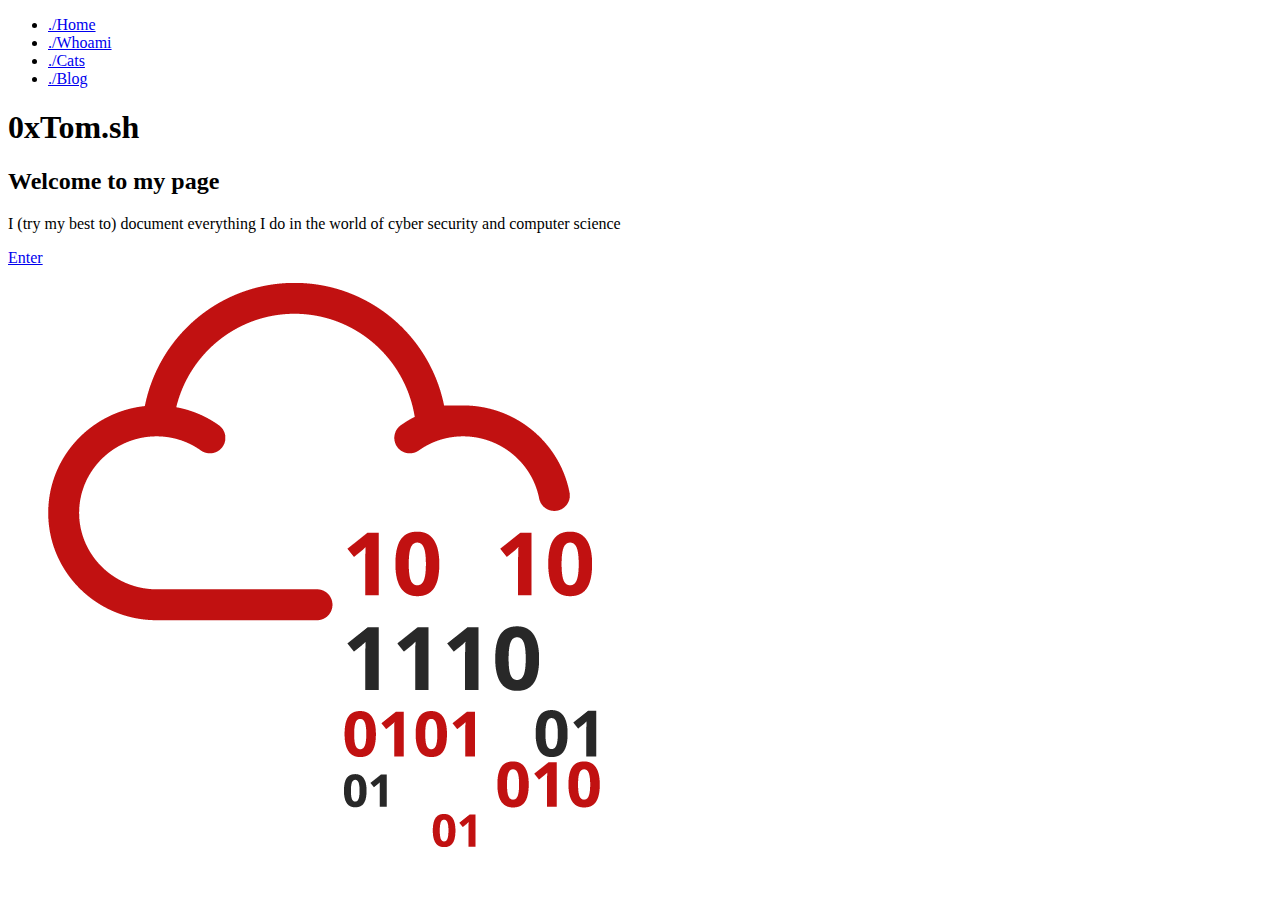
==== index.html @ 98e8deb6 "Adding socials" ====
<!DOCTYPE html>
<html lang="en">
<head>
    <meta charset="UTF-8">
    <meta name="viewport" content="width=device-width, initial-scale=1.0">
    <script src="assets/main.js"></script>
    <link rel="icon" type="image/x-icon" href="assets/images/">
    <link rel="stylesheet" href="assets/style/style.css">
    <title>tom.sh</title>
</head>
<body>
    <ul class="navbar">
        <li><a href="./home">./Home</a></li>
        <li><a href="./about">./Whoami</a></li>
        <a href="./"><div class="logo"></div></a>
        <li><a href="./cats">./Cats</a></li>
        <li><a href="./blog">./Blog</a></li>
    </ul>
<div class="showcase">

    <div class="text">
        <h1>0xTom.sh</h1>
        <h2>Welcome to my page</h2>
        <p>I (try my best to) document everything I do in the world of cyber security and computer science</p>
        <a href="home" class="enter">Enter</a>
    </div>

    <div class="side-logo"></div>

    <ul class="socials">
        <a href="https://tryhackme.com/p/tom.sh"><img src="assets/images/tryhackme.png"></a>
        <a><img></a>
        <a><img></a>
    </ul>

</div>
</body>
</html>
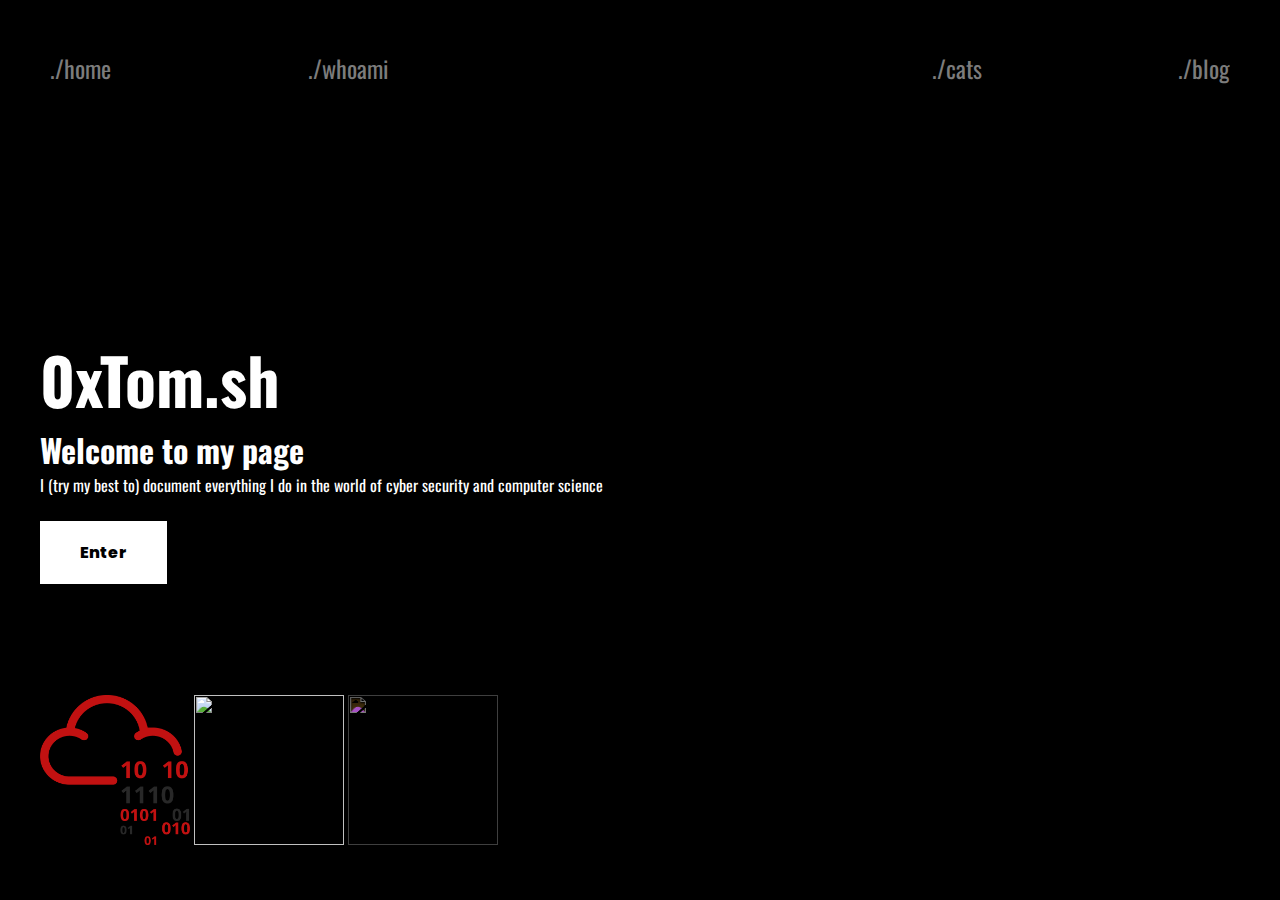
==== commit 112f67f9: "Configuring jekyll so I can make blog posts easy haha" ====
--- a/index.html
+++ b/index.html
@@ -14,25 +14,21 @@
         <li><a href="./about">./Whoami</a></li>
         <a href="./"><div class="logo"></div></a>
         <li><a href="./cats">./Cats</a></li>
-        <li><a href="./blog">./Blog</a></li>
+        <li><a href="./_posts/">./Blog</a></li>
     </ul>
 <div class="showcase">
-
     <div class="text">
         <h1>0xTom.sh</h1>
         <h2>Welcome to my page</h2>
         <p>I (try my best to) document everything I do in the world of cyber security and computer science</p>
         <a href="home" class="enter">Enter</a>
     </div>
-
     <div class="side-logo"></div>
-
     <ul class="socials">
         <a href="https://tryhackme.com/p/tom.sh"><img src="assets/images/tryhackme.png"></a>
-        <a><img></a>
-        <a><img></a>
+        <a href="https://bugcrowd.com/Tomhtml"><img src="assets/images/bugcrowd.png"></a>
+        <a href="mailto:tomhtml@bugcrowdninja.com"><img src="assets/images/mail.png" class="mail"></a>
     </ul>
-
 </div>
 </body>
 </html>--- a/assets/style/style.css
+++ b/assets/style/style.css
@@ -0,0 +1,219 @@
+@import url('https://fonts.googleapis.com/css2?family=Oswald:wght@200..700&display=swap');
+@import url('https://fonts.googleapis.com/css2?family=Poppins:ital,wght@0,100;0,200;0,300;0,400;0,500;0,600;0,700;0,800;0,900;1,100;1,200;1,300;1,400;1,500;1,600;1,700;1,800;1,900&display=swap');
+
+*{
+    margin: 0;
+    box-sizing: border-box;
+    list-style: none;
+    text-decoration: none;
+    font-family: "Oswald", sans-serif;
+    overflow-x: hidden;
+    overflow-y: hidden;
+}
+
+.logo{
+    overflow-y: hidden;
+    overflow-x: hidden;
+    position: relative;
+    width: 150px;
+    height: 150px;
+    background: url(../images/world.gif);
+    background-repeat: no-repeat;
+    background-size: 150px;
+    background-position: center;
+    cursor: pointer;
+    transition: 0.2s;
+}
+
+.logo:hover{
+    overflow-y: hidden;
+    overflow-x: hidden;
+    position: relative;
+    width: 140px;
+    height: 140px;
+    background: url(../images/suc.gif);
+    background-repeat: no-repeat;
+    background-size: 140px;
+    background-position: center;
+    cursor: pointer;
+}
+
+a{
+    color: rgb(124, 124, 124);
+    transition: 0.2s;
+}
+
+.active{
+    color: rgb(194, 194, 194);
+    transition: 0.2s;
+    text-decoration: overline;
+}
+
+.navbar a:hover{
+    color: rgb(0, 128, 43);
+    letter-spacing: 2px;
+    text-decoration: overline;
+}
+
+.enter:hover{
+    letter-spacing: 2px;
+}
+
+.showcase{
+    z-index: 1;
+    position: absolute;
+    top: 0;
+    left: 0;
+    width: 100%;
+    height: 100vh;
+    background: rgb(0, 0, 0);
+    display: flex;
+    justify-content: space-between;
+    align-items: center;
+}
+
+.navbar{
+    position: absolute;
+    z-index: 2;
+    text-transform: lowercase;
+    background: rgb(0, 0, 0);
+    height: 150px;
+    width: 100%;
+    font-size: 24px;
+    justify-content: space-between;
+    display: flex;
+    padding: 10px;
+    padding-left: 50px;
+    padding-right: 50px;
+}
+
+.navbar li{
+    padding-top: 40px;
+}
+
+
+.text{
+    position: absolute;
+    padding: 100px;
+    padding-left: 40px;
+    color: white;
+}
+
+.text h1{
+    font-size: 4em;
+}
+
+.text h2{
+    font-size: 2em;
+}
+
+.text p{
+    margin-bottom: 40px;
+}
+
+.enter{
+    color: black;
+    padding: 20px 40px;
+    background: white;
+    font-weight: 800;
+    font-family: "Poppins", sans-serif;
+    line-height: 2em;
+}
+
+.side-logo{
+    overflow-y: hidden;
+    overflow-x: hidden;
+    position: absolute;
+    right: 10%;
+    width: 500px;
+    height: 500px;
+    background: url(../images/waher.gif);
+    background-repeat: no-repeat;
+    background-size: 400px;
+    background-position: center;
+    cursor: pointer;
+}
+
+.cont{
+    position: absolute;
+    padding:100px;
+}
+
+.cont h3{
+    background: white;
+    padding: 10px;
+    margin-top: 10px;
+    font-weight: 200;
+}
+
+.cont a:hover{
+    text-decoration: line-through;
+    letter-spacing: 1.5px;
+
+}
+
+.product-card{
+    color: black;
+    background-color: white;
+    overflow: hidden;
+    transition: transform 0.3s ease, box-shadow 0.3s ease;
+}
+
+.product-card:hover {
+    transform: translateY(-5px);
+    box-shadow: 0 15px 30px rgba(0, 0, 0, 0.15);
+}
+
+.product-card__image {
+    height: 250px;
+    overflow: hidden;
+}
+
+.product-card__image img {
+    width: 100%;
+    height: 100%;
+    object-fit: cover;
+    transition: transform 0.3s ease;
+}
+
+.product-card:hover .product-card__image img {
+    transform: scale(1.05);
+}
+
+.product-card__info {
+    padding: 20px;
+}
+
+.product-card__info a{
+    padding:0 ;
+    font-weight: 800;
+}
+
+.product-card__title {
+    font-size: 1.5rem;
+    font-weight: 700;
+    margin-bottom: 10px;
+}
+
+.product-card__description {
+    font-size: 0.9rem;
+    color: #666;
+    margin-bottom: 20px;
+}
+
+.socials{
+    position: absolute;
+    bottom: 5%;
+    height: 160px;
+}
+
+.socials img{
+    width: 150px;
+    height: 150px;
+    size: 150px;
+    transition: 0.2s;
+}
+
+.mail{
+    filter: invert(100%);
+}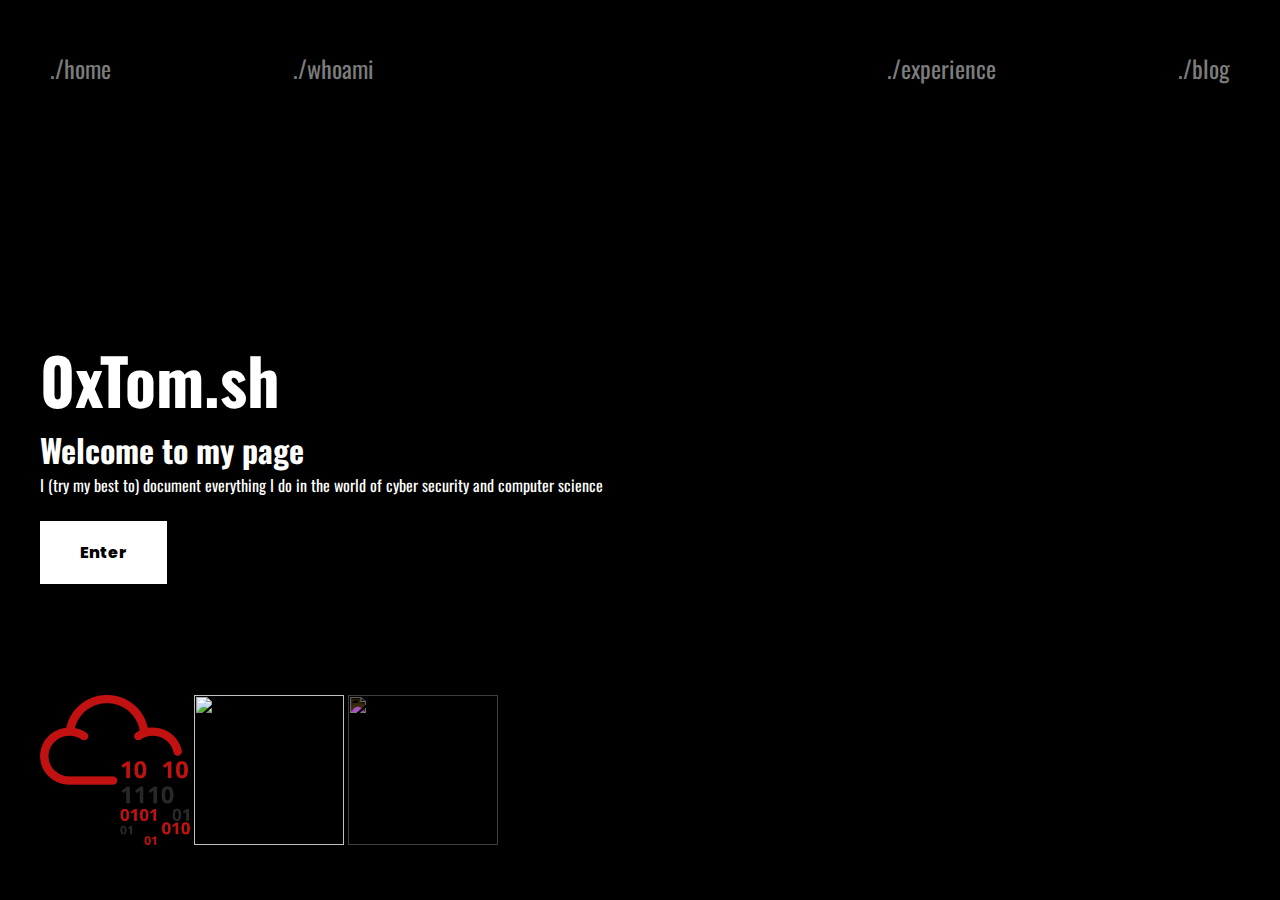
==== commit 856f0dd8: "Got rid of cats" ====
--- a/index.html
+++ b/index.html
@@ -13,8 +13,8 @@
         <li><a href="./home">./Home</a></li>
         <li><a href="./about">./Whoami</a></li>
         <a href="./"><div class="logo"></div></a>
-        <li><a href="./cats">./Cats</a></li>
-        <li><a href="./_posts/">./Blog</a></li>
+        <li><a href="./experience/">./Experience</a></li>
+        <li><a href="./blog/">./Blog</a></li>
     </ul>
 <div class="showcase">
     <div class="text">
--- a/assets/style/style.css
+++ b/assets/style/style.css
@@ -7,8 +7,6 @@
     list-style: none;
     text-decoration: none;
     font-family: "Oswald", sans-serif;
-    overflow-x: hidden;
-    overflow-y: hidden;
 }
 
 .logo{
@@ -39,6 +37,8 @@
 }
 
 a{
+    overflow-y: hidden;
+    overflow-x: hidden;
     color: rgb(124, 124, 124);
     transition: 0.2s;
 }
@@ -50,8 +50,9 @@
 }
 
 .navbar a:hover{
+    letter-spacing: 2px;
+    transform: scale(1.1);
     color: rgb(0, 128, 43);
-    letter-spacing: 2px;
     text-decoration: overline;
 }
 
@@ -216,4 +217,16 @@
 
 .mail{
     filter: invert(100%);
+}
+
+.thmProfile{
+    margin: 0 auto; /* Center horizontally */
+}
+
+@media (max-width: 768px) {
+    .navbar{
+        font-size: 14px;
+        padding: 8px;
+        transform: none;
+    }
 }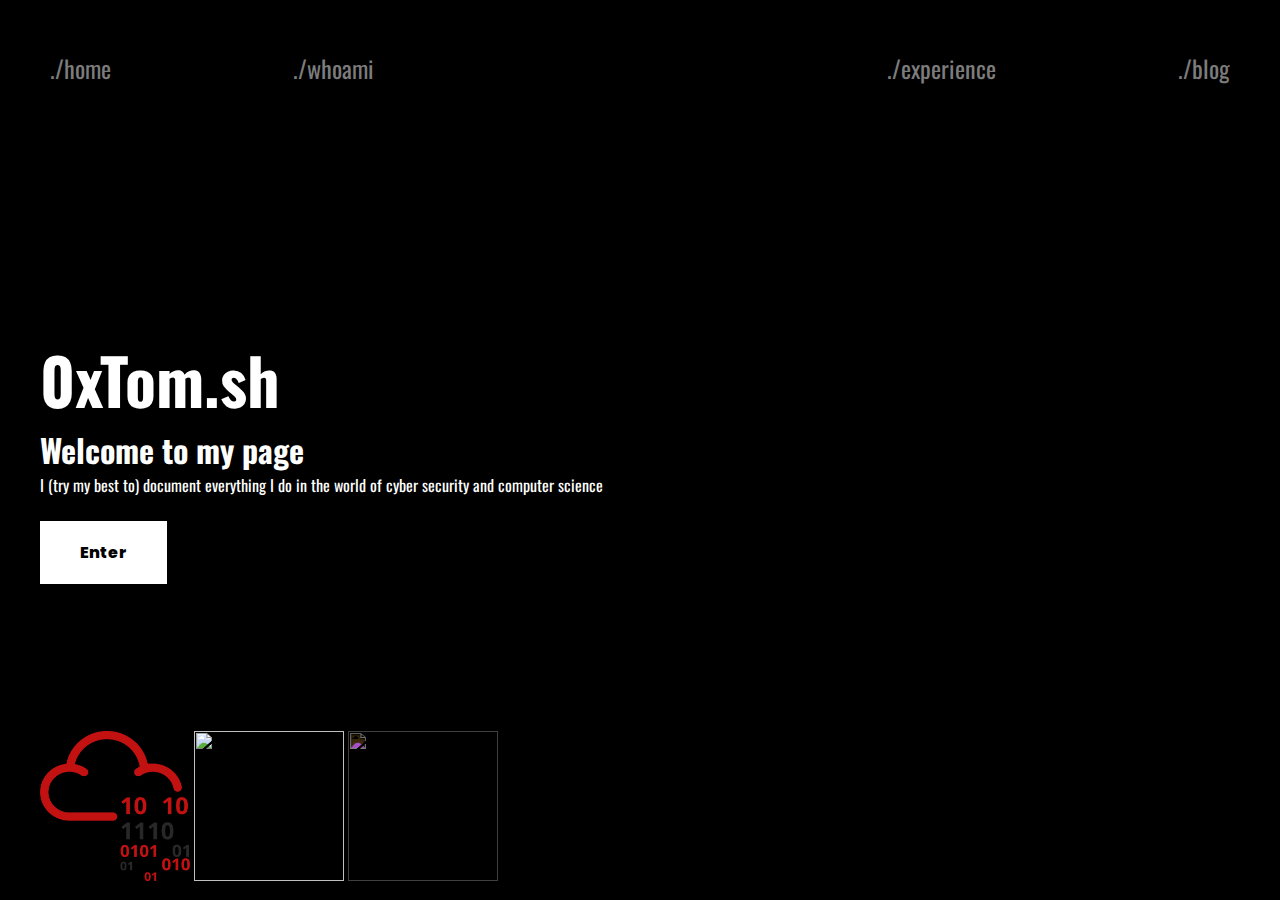
==== commit fb81ad10: "Got rid of the blog page, and just made it direct to my medium" ====
--- a/index.html
+++ b/index.html
@@ -14,7 +14,7 @@
         <li><a href="./about">./Whoami</a></li>
         <a href="./"><div class="logo"></div></a>
         <li><a href="./experience/">./Experience</a></li>
-        <li><a href="./blog/">./Blog</a></li>
+        <li><a href="https://medium.com/@tom.sh">./Blog</a></li>
     </ul>
 <div class="showcase">
     <div class="text">
--- a/assets/style/style.css
+++ b/assets/style/style.css
@@ -71,6 +71,32 @@
     display: flex;
     justify-content: space-between;
     align-items: center;
+}
+
+.experience h1{
+    margin: auto;
+    align-items: center;
+    color: white;
+}
+
+.experience{
+    padding: 100px;
+}
+
+.experience img{
+    width: 600px;
+    height: 250px;
+}
+
+.experience p{
+    color: white;
+}
+
+.medium{
+    margin: 0 auto;
+    width: 100px;
+    height: 100px;
+    filter: invert(100%);
 }
 
 .navbar{
@@ -122,6 +148,7 @@
 }
 
 .side-logo{
+    z-index: 1;
     overflow-y: hidden;
     overflow-x: hidden;
     position: absolute;
@@ -204,7 +231,7 @@
 
 .socials{
     position: absolute;
-    bottom: 5%;
+    bottom: 1%;
     height: 160px;
 }
 
@@ -220,7 +247,7 @@
 }
 
 .thmProfile{
-    margin: 0 auto; /* Center horizontally */
+    margin: 0 auto;
 }
 
 @media (max-width: 768px) {
